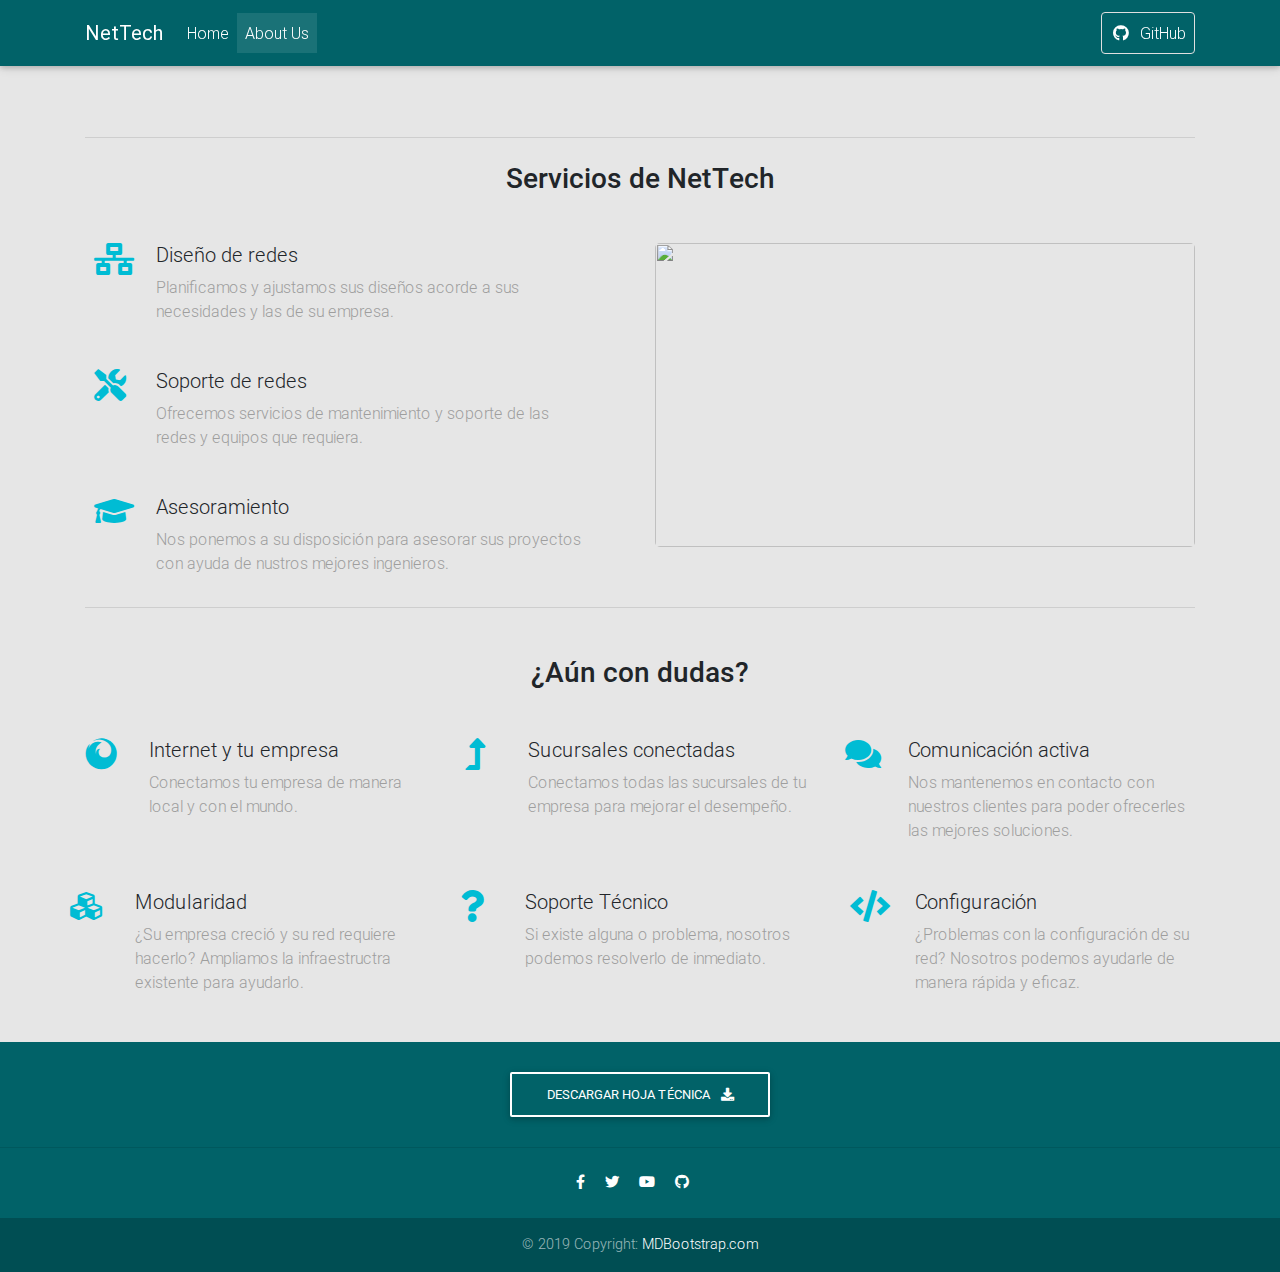
==== html/abut.html @ a933765f "Version 1" ====
<!DOCTYPE html>
<html lang="en">

<head>
  <meta charset="utf-8">
  <meta name="viewport" content="width=device-width, initial-scale=1, shrink-to-fit=no">
  <meta http-equiv="x-ua-compatible" content="ie=edge">
  <title>Sobre NetTech</title>
  <!-- Font Awesome -->
  <link rel="stylesheet" href="https://use.fontawesome.com/releases/v5.11.2/css/all.css">
  <link rel="stylesheet" href="../css/style.css">
  <!-- Bootstrap core CSS -->
  <link href="../css/bootstrap.min.css" rel="stylesheet">
  <!-- Material Design Bootstrap -->
  <link href="../css/mdb.min.css" rel="stylesheet">
  <!-- Your custom styles (optional) -->
  <link href="../css/style.min.css" rel="stylesheet">
  <style type="text/css">
    html,
    body,
    header,
    .carousel {
      height: 50%;
      background-color: #e6e6e6;
    }

    @media (min-width: 800px) and (max-width: 850px) {
      .navbar:not(.top-nav-collapse) {
        background: #323436 !important;
      }
    }
  </style>
</head>

<body>

  <header>

    <!-- Navbar #07b8b8-->
    <nav class="navbar fixed-top navbar-expand-lg navbar-dark scrolling-navbar" style="background-color: rgb(1, 98, 104) !important";>
      <div class="container">

        <!-- Brand -->
        <a class="navbar-brand" href="../index.html" target="_blank">
          <!--<img class="logo" src="img/logo.jpg"></img>-->
          <strong>NetTech</strong>
        </a>

        <!-- Collapse -->
        <button class="navbar-toggler" type="button" data-toggle="collapse" data-target="#navbarSupportedContent"
          aria-controls="navbarSupportedContent" aria-expanded="false" aria-label="Toggle navigation">
          <span class="navbar-toggler-icon"></span>
        </button>

        <!-- Links -->
        <div class="collapse navbar-collapse" id="navbarSupportedContent">

          <!-- Left -->
          <ul class="navbar-nav mr-auto">
            <li class="nav-item">
              <a class="nav-link" href="../index.html">Home</a>
            </li>
            <li class="nav-item active">
              <a class="nav-link" href="#">About Us
                <span class="sr-only">(current)</span>
              </a>
            </li>
          </ul>

          <!-- Right -->
          <ul class="navbar-nav nav-flex-icons">
            <li class="nav-item">
              <a href="https://github.com/aldo-barrios10/" class="nav-link border border-light rounded" target="_blank">
                <i class="fab fa-github mr-2"></i>GitHub
              </a>
            </li>
          </ul>
        </div>

      </div>
    </nav>
    <!-- Navbar -->

    

  </header>

  <!--Main layout-->
  <main>
    <div class="container">

      <!--Section: Main info-->


      <hr class="my-4">

      <!--Section: Main features & Quick Start-->
      <section>

        <h3 class="h3 text-center mb-5">Servicios de NetTech</h3>

        <!--Grid row-->
        <div class="row wow fadeIn">

          <!--Grid column-->
          <div class="col-lg-6 col-md-12 px-4">

            <!--First row-->
            <div class="row">
              <div class="col-1 mr-3">
                <i class="fas fa-network-wired fa-2x cyan-text"></i>
              </div>
              <div class="col-10">
                <h5 class="feature-title">Diseño de redes</h5>
                <p class="grey-text">Planificamos y ajustamos sus diseños acorde a sus necesidades y las de su empresa.</p>
              </div>
            </div>
            <!--/First row-->

            <div style="height:30px"></div>

            <!--Second row-->
            <div class="row">
              <div class="col-1 mr-3">
                <i class="fas fa-tools fa-2x cyan-text"></i>
              </div>
              <div class="col-10">
                <h5 class="feature-title">Soporte de redes</h5>
                <p class="grey-text">Ofrecemos servicios de mantenimiento y soporte de las redes y equipos que requiera.
                
                </p>
              </div>
            </div>
            <!--/Second row-->

            <div style="height:30px"></div>

            <!--Third row-->
            <div class="row">
              <div class="col-1 mr-3">
                <i class="fas fa-graduation-cap fa-2x cyan-text"></i>
              </div>
              <div class="col-10">
                <h5 class="feature-title">Asesoramiento</h5>
                <p class="grey-text">Nos ponemos a su disposición para asesorar sus proyectos con ayuda de nustros mejores ingenieros.</p>
              </div>
            </div>
            <!--/Third row-->

          </div>
          <!--/Grid column-->

          <!--Grid column-->
          <div class="col-lg-6 col-md-12">

  
            <div class="embed-responsive embed-responsive-16by9">
              <img class="embed-responsive-item" src="img/img-1.jpeg" style="border-radius: 5px;"
                ></img>
            </div>
          </div>
          <!--/Grid column-->

        </div>
        <!--/Grid row-->

      </section>
      <!--Section: Main features & Quick Start-->

      <!--Section: Not enough-->
      
      <!--Section: Not enough-->

      <hr class="mb-5">

      <!--Section: More-->
      <section>

        <h2 class="my-5 h3 text-center">¿Aún con dudas?</h2>

        <!--First row-->
        <div class="row features-small mt-5 wow fadeIn">

          <!--Grid column-->
          <div class="col-xl-4 col-lg-6">
            <!--Grid row-->
            <div class="row">
              <div class="col-2">
                <i class="fab fa-firefox fa-2x mb-1 cyan-text" aria-hidden="true"></i>
              </div>
              <div class="col-10 mb-2 pl-3">
                <h5 class="feature-title font-bold mb-1">Internet y tu empresa</h5>
                <p class="grey-text mt-2">Conectamos tu empresa de manera local y con el mundo.
                </p>
              </div>
            </div>
            <!--/Grid row-->
          </div>
          <!--/Grid column-->

          <!--Grid column-->
          <div class="col-xl-4 col-lg-6">
            <!--Grid row-->
            <div class="row">
              <div class="col-2">
                <i class="fas fa-level-up-alt fa-2x mb-1 cyan-text" aria-hidden="true"></i>
              </div>
              <div class="col-10 mb-2">
                <h5 class="feature-title font-bold mb-1">Sucursales conectadas</h5>
                <p class="grey-text mt-2">Conectamos todas las sucursales de tu empresa para mejorar el desempeño.
                </p>
              </div>
            </div>
            <!--/Grid row-->
          </div>
          <!--/Grid column-->

          <!--Grid column-->
          <div class="col-xl-4 col-lg-6">
            <!--Grid row-->
            <div class="row">
              <div class="col-2">
                <i class="fas fa-comments fa-2x mb-1 cyan-text" aria-hidden="true"></i>
              </div>
              <div class="col-10 mb-2">
                <h5 class="feature-title font-bold mb-1">Comunicación activa</h5>
                <p class="grey-text mt-2">Nos mantenemos en contacto con nuestros clientes para poder ofrecerles las mejores soluciones.
                </p>
              </div>
            </div>
            <!--/Grid row-->
          </div>
          <!--/Grid column-->

          
        <!--/First row-->

        <!--Second row-->
        <div class="row features-small mt-4 wow fadeIn">

          <!--Grid column-->
          <div class="col-xl-4 col-lg-6">
            <!--Grid row-->
            <div class="row">
              <div class="col-2">
                <i class="fas fa-cubes fa-2x mb-1 cyan-text" aria-hidden="true"></i>
              </div>
              <div class="col-10 mb-2">
                <h5 class="feature-title font-bold mb-1">Modularidad</h5>
                <p class="grey-text mt-2">¿Su empresa creció y su red requiere hacerlo? Ampliamos la infraestructra existente para ayudarlo.</p>
              </div>
            </div>
            <!--/Grid row-->
          </div>
          <!--/Grid column-->

          <!--Grid column-->
          <div class="col-xl-4 col-lg-6">
            <!--Grid row-->
            <div class="row">
              <div class="col-2">
                <i class="fas fa-question fa-2x mb-1 cyan-text" aria-hidden="true"></i>
              </div>
              <div class="col-10 mb-2">
                <h5 class="feature-title font-bold mb-1">Soporte Técnico</h5>
                <p class="grey-text mt-2">Si existe alguna o problema, nosotros podemos resolverlo de inmediato.
                </p>
              </div>
            </div>
            <!--/Grid row-->
          </div>
          <!--/Grid column-->

          <!--Grid column-->
          <!--Grid column-->
          <div class="col-xl-4 col-lg-6">
            <!--Grid row-->
            <div class="row">
              <div class="col-2">
                <i class="fas fa-code fa-2x mb-1 cyan-text" aria-hidden="true"></i>
              </div>
              <div class="col-10 mb-2">
                <h5 class="feature-title font-bold mb-1">Configuración</h5>
                <p class="grey-text mt-2">¿Problemas con la configuración de su red? Nosotros podemos ayudarle de manera rápida y eficaz.
                </p>
              </div>
            </div>
            <!--/Grid row-->
          </div>
          <!--/Grid column-->
        </div>  
        <!--/Second row-->
      </section>
      <!--Section: More-->
    </div>
  </main>
  <!--Main layout-->

  <!--Footer-->
  <footer class="page-footer text-center font-small mt-4 wow fadeIn">

    <!--Call to action-->
    <div class="pt-4">
      <a class="btn btn-outline-white" href="docs/FODA.pdf"
        target="_blank" role="button" download="">Descargar Hoja Técnica
        <i class="fas fa-download ml-2"></i>
      </a>
    </div>
    <!--/.Call to action-->

    <hr class="my-4">

    <!-- Social icons -->
    <div class="pb-4">
      <a href="https://www.facebook.com/" target="_blank">
        <i class="fab fa-facebook-f mr-3"></i>
      </a>

      <a href="https://twitter.com/" target="_blank">
        <i class="fab fa-twitter mr-3"></i>
      </a>

      <a href="https://www.youtube.com/4" target="_blank">
        <i class="fab fa-youtube mr-3"></i>
      </a>

      <a href="https://github.com/mdbootstrap/bootstrap-material-design" target="_blank">
        <i class="fab fa-github mr-3"></i>
      </a>
    </div>
    <!-- Social icons -->

    <!--Copyright-->
    <div class="footer-copyright py-3">
      © 2019 Copyright:
      <a href="https://mdbootstrap.com/education/bootstrap/" target="_blank"> MDBootstrap.com </a>
    </div>
    <!--/.Copyright-->

  </footer>
  <!--/.Footer-->

  <!-- SCRIPTS -->
  <!-- JQuery -->
  <script type="text/javascript" src="js/jquery-3.4.1.min.js"></script>
  <!-- Bootstrap tooltips -->
  <script type="text/javascript" src="js/popper.min.js"></script>
  <!-- Bootstrap core JavaScript -->
  <script type="text/javascript" src="js/bootstrap.min.js"></script>
  <!-- MDB core JavaScript -->
  <script type="text/javascript" src="js/mdb.min.js"></script>
  <!-- Initializations -->
  <script type="text/javascript">
    // Animations initialization
    new WOW().init();

  </script>
</body>

</html>
---- css/style.css ----
/* Required height of parents of the Half Page Carousel for proper displaying carousel itself */
html,
body,
.view {
  height: 100%; 
}


/* Half Page Carousel itself*/
.carousel {
  height: 50%; }
  .carousel .carousel-inner {
    height: 100%; }
    .carousel .carousel-inner .carousel-item,
    .carousel .carousel-inner .active {
      height: 100%; }

/* Adjustment for mobile devices*/
@media (max-width: 776px) {
  .carousel {
    height: 100%; } }

/* Navbar animation */
.navbar {
  background-color: rgba(0, 0, 0, 0.2); }

.top-nav-collapse {
  background-color: #929FBA; }

/* Adding color to the Navbar on mobile */
@media only screen and (max-width: 768px) {
  .navbar {
    background-color: #929FBA; } }

/* Footer color for sake of consistency with Navbar */
.page-footer {
  background-color: #929FBA; }

.logo{
  max-width: 50px;
  max-height: 50px;
}
---- css/style.min.css ----
.view,body,html{height:100%}.carousel{height:50%}.carousel .carousel-inner,.carousel .carousel-inner .active,.carousel .carousel-inner .carousel-item{height:100%}@media (max-width:776px){.carousel{height:100%}}.navbar{background-color:rgba(0,0,0,.2)}.page-footer,.top-nav-collapse{background-color:rgb(1, 98, 104)}@media only screen and (max-width:768px){.navbar{background-color:#929FBA}}
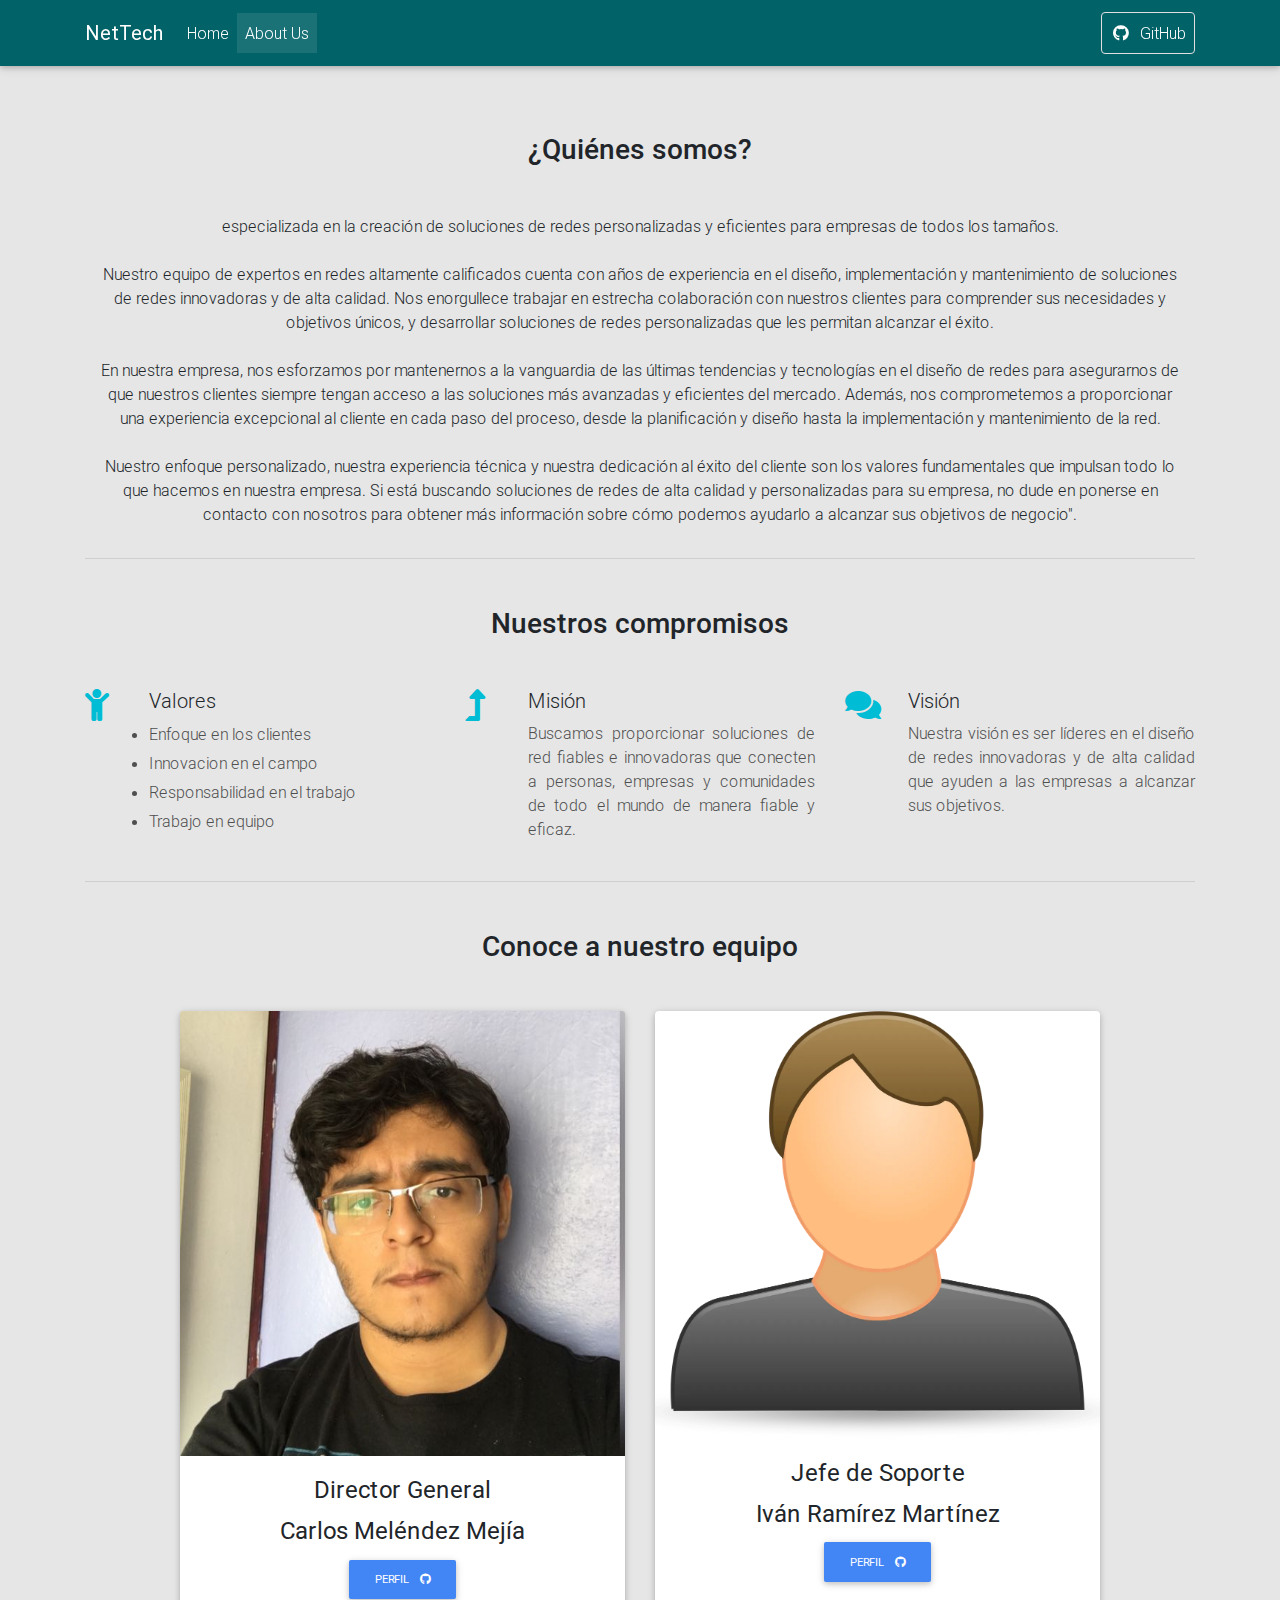
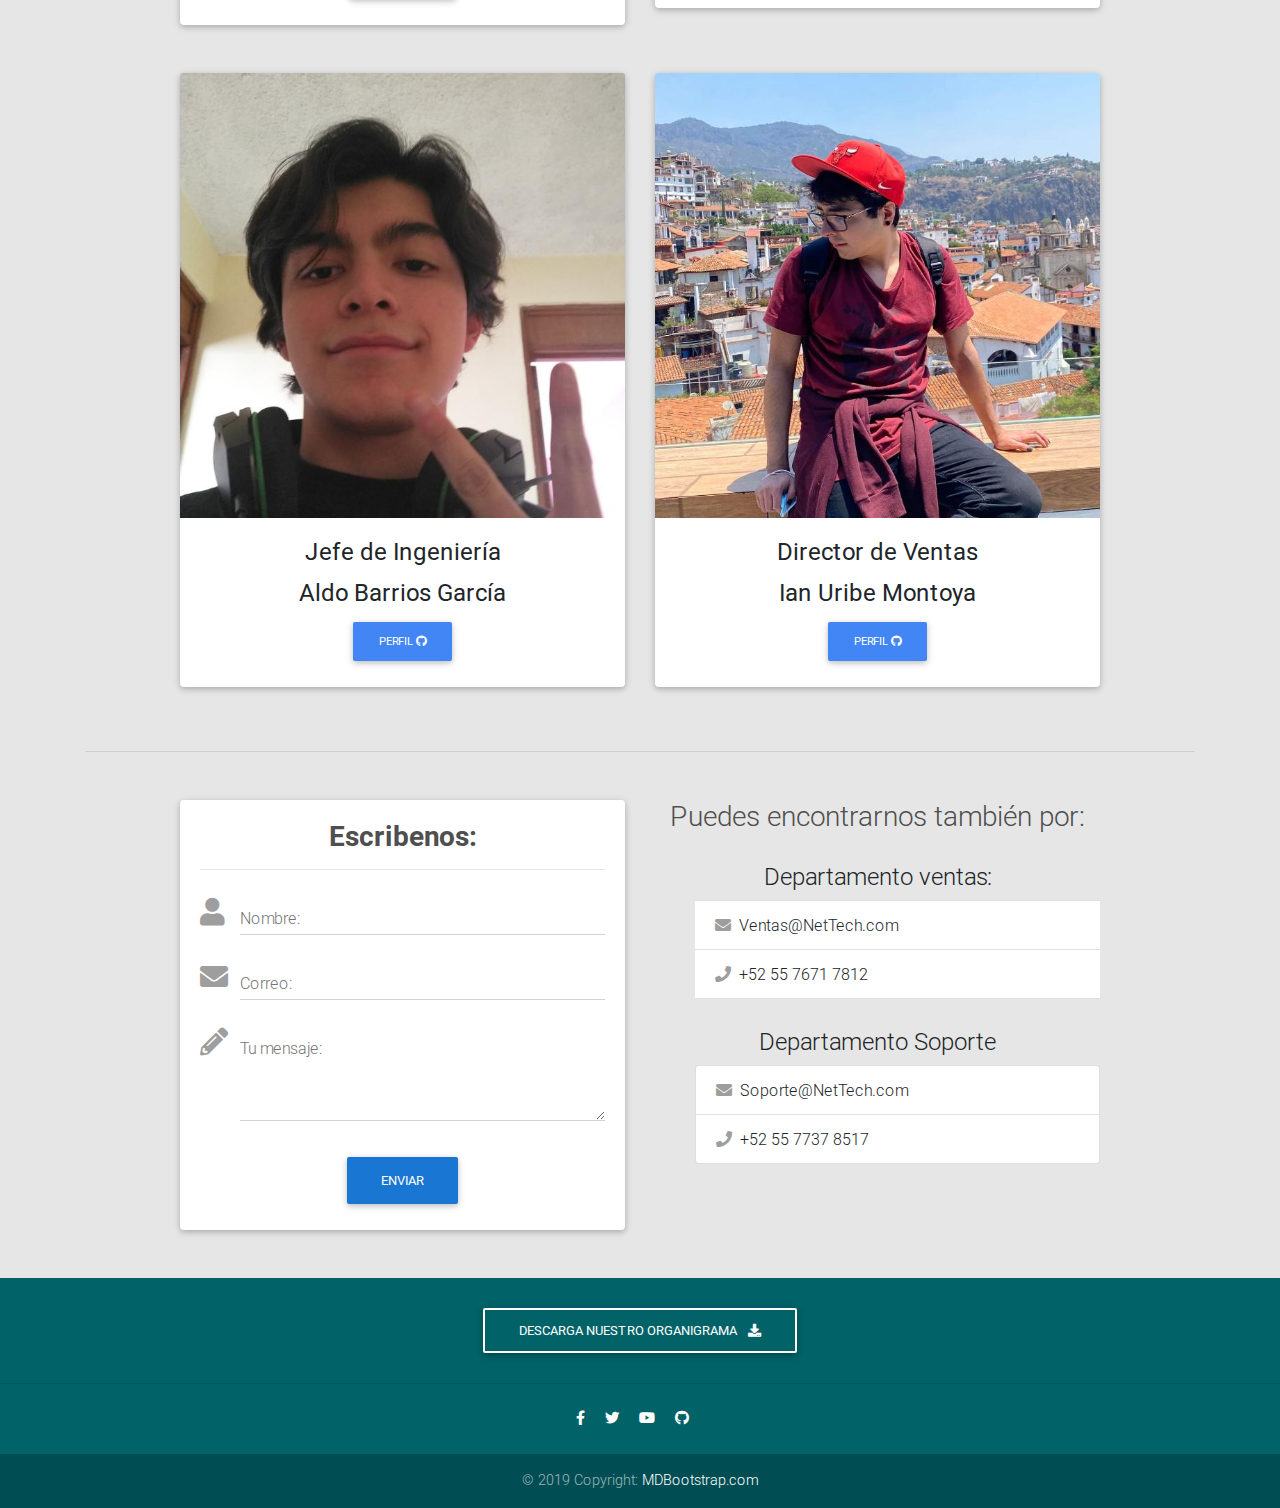
==== commit 846b1fc0: "About us e imagenes" ====
--- a/html/abut.html
+++ b/html/abut.html
@@ -1,21 +1,23 @@
 <!DOCTYPE html>
 <html lang="en">
 
-<head>
-  <meta charset="utf-8">
-  <meta name="viewport" content="width=device-width, initial-scale=1, shrink-to-fit=no">
-  <meta http-equiv="x-ua-compatible" content="ie=edge">
-  <title>Sobre NetTech</title>
-  <!-- Font Awesome -->
-  <link rel="stylesheet" href="https://use.fontawesome.com/releases/v5.11.2/css/all.css">
-  <link rel="stylesheet" href="../css/style.css">
-  <!-- Bootstrap core CSS -->
-  <link href="../css/bootstrap.min.css" rel="stylesheet">
-  <!-- Material Design Bootstrap -->
-  <link href="../css/mdb.min.css" rel="stylesheet">
-  <!-- Your custom styles (optional) -->
-  <link href="../css/style.min.css" rel="stylesheet">
-  <style type="text/css">
+  <head>
+    <meta charset="utf-8">
+    <meta name="viewport" content="width=device-width, initial-scale=1,
+      shrink-to-fit=no">
+    <meta http-equiv="x-ua-compatible" content="ie=edge">
+    <title>Sobre NetTech</title>
+    <!-- Font Awesome -->
+    <link rel="stylesheet"
+      href="https://use.fontawesome.com/releases/v5.11.2/css/all.css">
+    <link rel="stylesheet" href="../css/style.css">
+    <!-- Bootstrap core CSS -->
+    <link href="../css/bootstrap.min.css" rel="stylesheet">
+    <!-- Material Design Bootstrap -->
+    <link href="../css/mdb.min.css" rel="stylesheet">
+    <!-- Your custom styles (optional) -->
+    <link href="../css/style.min.css" rel="stylesheet">
+    <style type="text/css">
     html,
     body,
     header,
@@ -30,331 +32,483 @@
       }
     }
   </style>
-</head>
-
-<body>
-
-  <header>
-
-    <!-- Navbar #07b8b8-->
-    <nav class="navbar fixed-top navbar-expand-lg navbar-dark scrolling-navbar" style="background-color: rgb(1, 98, 104) !important";>
+  </head>
+
+  <body>
+
+    <header>
+
+      <!-- Navbar #07b8b8-->
+      <nav class="navbar fixed-top navbar-expand-lg navbar-dark
+        scrolling-navbar" style="background-color: rgb(1, 98, 104) !important";>
+        <div class="container">
+
+          <!-- Brand -->
+          <a class="navbar-brand" href="../index.html" target="_blank">
+            <!--<img class="logo" src="img/logo.jpg"></img>-->
+            <strong>NetTech</strong>
+          </a>
+
+          <!-- Collapse -->
+          <button class="navbar-toggler" type="button" data-toggle="collapse"
+            data-target="#navbarSupportedContent"
+            aria-controls="navbarSupportedContent" aria-expanded="false"
+            aria-label="Toggle navigation">
+            <span class="navbar-toggler-icon"></span>
+          </button>
+
+          <!-- Links -->
+          <div class="collapse navbar-collapse" id="navbarSupportedContent">
+            <!-- Left -->
+            <ul class="navbar-nav mr-auto">
+              <li class="nav-item">
+                <a class="nav-link" href="../index.html">Home</a>
+              </li>
+              <li class="nav-item active">
+                <a class="nav-link" href="#">About Us
+                  <span class="sr-only">(current)</span>
+                </a>
+              </li>
+            </ul>
+
+            <!-- Right -->
+            <ul class="navbar-nav nav-flex-icons">
+              <li class="nav-item">
+                <a href="https://github.com/aldo-barrios10/" class="nav-link
+                  border border-light rounded" target="_blank">
+                  <i class="fab fa-github mr-2"></i>GitHub
+                </a>
+              </li>
+            </ul>
+          </div>
+
+        </div>
+      </nav>
+      <!-- Navbar -->
+
+
+
+    </header>
+
+    <!--Main layout-->
+    <main>
       <div class="container">
 
-        <!-- Brand -->
-        <a class="navbar-brand" href="../index.html" target="_blank">
-          <!--<img class="logo" src="img/logo.jpg"></img>-->
-          <strong>NetTech</strong>
-        </a>
-
-        <!-- Collapse -->
-        <button class="navbar-toggler" type="button" data-toggle="collapse" data-target="#navbarSupportedContent"
-          aria-controls="navbarSupportedContent" aria-expanded="false" aria-label="Toggle navigation">
-          <span class="navbar-toggler-icon"></span>
-        </button>
-
-        <!-- Links -->
-        <div class="collapse navbar-collapse" id="navbarSupportedContent">
-
-          <!-- Left -->
-          <ul class="navbar-nav mr-auto">
-            <li class="nav-item">
-              <a class="nav-link" href="../index.html">Home</a>
-            </li>
-            <li class="nav-item active">
-              <a class="nav-link" href="#">About Us
-                <span class="sr-only">(current)</span>
-              </a>
-            </li>
-          </ul>
-
-          <!-- Right -->
-          <ul class="navbar-nav nav-flex-icons">
-            <li class="nav-item">
-              <a href="https://github.com/aldo-barrios10/" class="nav-link border border-light rounded" target="_blank">
-                <i class="fab fa-github mr-2"></i>GitHub
-              </a>
-            </li>
-          </ul>
+        <section>
+
+          <h3 class="h3 text-center mb-5" style="padding-top: 20px;">¿Quiénes
+            somos?</h3>
+
+          <!--Grid row-->
+          <div class=" wow fadeIn">
+
+
+            <!--Grid column-->
+            <div class="col-lg-12 col-md-14">
+
+
+              <div class="embed-responsive ">
+                <p class="text-center">especializada en la creación de soluciones de redes
+                  personalizadas y eficientes para empresas de todos los
+                  tamaños.
+                  <br>
+                  <br>
+                  Nuestro equipo de expertos en redes altamente calificados
+                  cuenta con años de experiencia en el diseño, implementación y
+                  mantenimiento de soluciones de redes innovadoras y de alta
+                  calidad. Nos enorgullece trabajar en estrecha colaboración con
+                  nuestros clientes para comprender sus necesidades y objetivos
+                  únicos, y desarrollar soluciones de redes personalizadas que
+                  les permitan alcanzar el éxito.
+                  <br>
+                  <br>
+                  En nuestra empresa, nos esforzamos por mantenernos a la
+                  vanguardia de las últimas tendencias y tecnologías en el
+                  diseño de redes para asegurarnos de que nuestros clientes
+                  siempre tengan acceso a las soluciones más avanzadas y
+                  eficientes del mercado. Además, nos comprometemos a
+                  proporcionar una experiencia excepcional al cliente en cada
+                  paso del proceso, desde la planificación y diseño hasta la
+                  implementación y mantenimiento de la red.
+                  <br>
+                  <br>
+                  Nuestro enfoque personalizado, nuestra experiencia técnica y
+                  nuestra dedicación al éxito del cliente son los valores
+                  fundamentales que impulsan todo lo que hacemos en nuestra
+                  empresa. Si está buscando soluciones de redes de alta calidad
+                  y personalizadas para su empresa, no dude en ponerse en
+                  contacto con nosotros para obtener más información sobre cómo
+                  podemos ayudarlo a alcanzar sus objetivos de negocio".
+                </p>
+              </div>
+            </div>
+            <!--/Grid column-->
+
+
+          </div>
+          <!--/Grid row-->
+
+        </section>
+        <!--Section: ¿Quiénes somos?-->
+
+        <hr class="mb-5">
+
+        <!--Section: Compromisos-->
+        <section style="max-width: 100%;">
+
+          <h2 class="my-5 h3 text-center">Nuestros compromisos </h2>
+
+          <!--First row-->
+          <div class="row features-small mt-5 wow fadeIn">
+
+            <!--Grid column-->
+            <div class="col-xl-4 col-lg-6">
+              <!--Grid row-->
+              <div class="row">
+                <div class="col-2">
+                  <i class="fa fa-child fa-2x mb-1 cyan-text"
+                    aria-hidden="true"></i>
+                </div>
+                <div class="col-10 mb-2 pl-3">
+                  <h5 class="feature-title font-bold mb-1">Valores</h5>
+                  <ul class="list-group" style="margin-bottom: 20px;">
+                    <li class="list-group-flush dark-grey-text"
+                      style="margin-top: 5px;">Enfoque en los clientes</li>
+                    <li class="list-group-flush dark-grey-text"
+                      style="margin-top: 5px;">Innovacion en el campo</li>
+                    <li class="list-group-flush dark-grey-text"
+                      style="margin-top: 5px;">Responsabilidad en el trabajo</li>
+                    <li class="list-group-flush dark-grey-text"
+                      style="margin-top: 5px;">Trabajo en equipo</li>
+                  </ul>
+                </div>
+              </div>
+              <!--/Grid row-->
+            </div>
+            <!--/Grid column-->
+            <!--Grid column-->
+            <div class="col-xl-4 col-lg-6">
+              <!--Grid row-->
+              <div class="row">
+                <div class="col-2">
+                  <i class="fas fa-level-up-alt fa-2x mb-1 cyan-text"
+                    aria-hidden="true"></i>
+                </div>
+                <div class="col-10 mb-2">
+                  <h5 class="feature-title font-bold mb-1">Misión</h5>
+                  <p class="grey-text mt-2 text-justify dark-grey-text">
+                    Buscamos proporcionar soluciones de red fiables e
+                    innovadoras que conecten a personas, empresas y comunidades
+                    de todo el mundo de manera fiable y eficaz.
+                  </p>
+                </div>
+              </div>
+              <!--/Grid row-->
+            </div>
+            <!--/Grid column-->
+            <!--Grid column-->
+            <div class="col-xl-4 col-lg-6">
+              <!--Grid row-->
+              <div class="row">
+                <div class="col-2">
+                  <i class="fas fa-comments fa-2x mb-1 cyan-text"
+                    aria-hidden="true"></i>
+                </div>
+                <div class="col-10 mb-2">
+                  <h5 class="feature-title font-bold mb-1">Visión</h5>
+                  <p class="grey-text mt-2 text-justify dark-grey-text">
+                    Nuestra visión es ser líderes en el diseño de redes
+                    innovadoras y de alta calidad que ayuden a las empresas a
+                    alcanzar sus objetivos.
+                  </p>
+                </div>
+              </div>
+              <!--/Grid row-->
+            </div>
+            <!--/Grid column-->
+            <!--/First row-->
+        </section>
+        <!--Section: Compromisos-->
+
+        <hr class="mb-5">
+
+        <!------------------------PERSONAL Y ORGANIGRAMA------------------------------------------------->
+        <section class="text-center">
+
+          <h2 class="my-5 h3 text-center">Conoce a nuestro equipo</h2>
+          <!--Grid row-->
+          <div class="row mb-3 wow fadeIn justify-content-center">
+
+            <!--Grid column-->
+            <div class="col-lg-5 col-md-12 mb-5">
+
+              <!--Card-->
+              <div class="card">
+
+                <!--Card image-->
+                <div class="view overlay">
+                  <img src="../img/perfiles/DG.jpg" class="card-img-top"
+                    alt="">
+                  <a href="https://github.com/" target="_blank">
+                    <div class="mask rgba-white-slight"></div>
+                  </a>
+                </div>
+
+                <!--Card content-->
+                <div class="card-body">
+                  <!--Title-->
+                  <h4 class="card-title">Director General</h4>
+                  <h4>Carlos Meléndez Mejía</h4>
+                  <!--Text-->
+                  <a href="https://github.com/" target="_blank" class="btn
+                    btn-primary btn-md">Perfil
+                    <i class="fab fa-github ml-2"></i>
+                  </a>
+                </div>
+
+              </div>
+              <!--/.Card-->
+
+            </div>
+            <!--Grid column-->
+
+            <!--Grid column-->
+            <div class="col-lg-5 col-md-12 mb-5">
+
+              <!--Card-->
+              <div class="card">
+
+                <!--Card image-->
+                <div class="view overlay">
+                  <img src="../img/perfiles/user.webp" class="card-img-top"
+                    alt="">
+                  <a href="https://github.com/" target="_blank">
+                    <div class="mask rgba-white-slight"></div>
+                  </a>
+                </div>
+
+                <!--Card content-->
+                <div class="card-body">
+                  <!--Title-->
+                  <h4 class="card-title">Jefe de Soporte</h4>
+                  <h4>Iván Ramírez Martínez</h4>
+                  <!--Text-->
+
+                  <a href="https://github.com/" target="_blank" class="btn
+                    btn-primary btn-md">Perfil
+                    <i class="fab fa-github ml-2"></i>
+                  </a>
+                </div>
+
+              </div>
+              <!--/.Card-->
+
+            </div>
+            <!--Grid column-->
+
+            <!--Grid column-->
+            <div class="col-lg-5 col-md-12 mb-5">
+
+              <!--Card-->
+              <div class="card">
+
+                <!--Card image-->
+                <div class="view overlay">
+                  <img src="../img/perfiles/JI.jpg" class="card-img-top"
+                    alt="">
+                  <a href="https://github.com/aldo-barrios10" target="_blank">
+                    <div class="mask rgba-white-slight"></div>
+                  </a>
+                </div>
+
+                <!--Card content-->
+                <div class="card-body">
+                  <!--Title-->
+                  <h4 class="card-title">Jefe de Ingeniería</h4>
+                  <!--Text-->
+                  <h4>Aldo Barrios García</h4>
+                  <a href="https://github.com/aldo-barrios10" target="_blank"
+                    class="btn btn-primary btn-md">Perfil
+                    <i class="fab fa-github mi-2"></i>
+                  </a>
+                </div>
+
+              </div>
+              <!--/.Card-->
+
+            </div>
+            <!--Grid column-->
+
+            <!--Grid column-->
+            <div class="col-lg-5 col-md-12 mb-5">
+
+              <!--Card-->
+              <div class="card">
+
+                <!--Card image-->
+                <div class="view overlay">
+                  <img src="../img/perfiles/JV.enc" class="card-img-top"
+                    alt="">
+                  <a href="https://github.com/" target="_blank">
+                    <div class="mask rgba-white-slight"></div>
+                  </a>
+                </div>
+
+                <!--Card content-->
+                <div class="card-body">
+                  <!--Title-->
+                  <h4 class="card-title">Director de Ventas</h4>
+                  <!--Text-->
+                  <h4>Ian Uribe Montoya</h4>
+                  <a href="https://github.com/" target="_blank" class="btn
+                    btn-primary btn-md">Perfil
+                    <i class="fab fa-github mi-2"></i>
+                  </a>
+                </div>
+
+              </div>
+              <!--/.Card-->
+
+            </div>
+            <!--Grid column-->
+          </div>
+          <!--Grid row-->
+
+        </section>
+
+        <hr class="mb-5">
+
+        <section >
+          <div class="row mb-3 wow fadeIn justify-content-center">
+            <div class="col-md-5 col-xl-5 mb-4">
+
+              <!--Card-->
+              <div class="card">
+
+                <!--Card content-->
+                <div class="card-body">
+
+                  <!-- Form -->
+                  <form name="">
+                    <!-- Heading -->
+                    <h3 class="dark-grey-text text-center">
+                      <strong>Escribenos:</strong>
+                    </h3>
+                    <hr>
+
+                    <div class="md-form">
+                      <i class="fas fa-user prefix grey-text"></i>
+                      <input type="text" id="form3" class="form-control">
+                      <label for="form3">Nombre:</label>
+                    </div>
+                    <div class="md-form">
+                      <i class="fas fa-envelope prefix grey-text"></i>
+                      <input type="text" id="form2" class="form-control">
+                      <label for="form2">Correo:</label>
+                    </div>
+
+                    <div class="md-form">
+                      <i class="fas fa-pencil-alt prefix grey-text"></i>
+                      <textarea type="text" id="form8" class="md-textarea"></textarea>
+                      <label for="form2">Tu mensaje:</label>
+                    </div>
+
+                    <div class="text-center">
+                      <button class="btn btn-blue">Enviar</button>
+                    </div>
+
+                  </form>
+                  <!-- Form -->
+
+                </div>
+
+              </div>
+              <!--/.Card-->
+
+            </div>
+            <div class="col-lg-5 col-md-12 mb-5">
+              <h3 class="title text-center dark-grey-text" style="margin-bottom: 30px;">Puedes encontrarnos también por:</h3>
+
+              <h4 class="text-center">Departamento ventas:</h4>
+              
+              <ul class="list-group-flush"style="margin-bottom: 30px;">
+                <li class="list-group-item "> <i class="fa fa-envelope mr-2  grey-text""></i>Ventas@NetTech.com</li>
+                <li class="list-group-item"><i class="fas fa-phone mr-2  grey-text""></i>+52 55 7671 7812</li>
+              </ul>
+              <h4 class="text-center">Departamento Soporte</h4>
+              <ul>
+                <li class="list-group-item"><i class="fa fa-envelope mr-2 grey-text"></i>Soporte@NetTech.com</li>
+                <li class="list-group-item"><i class="fas fa-phone mr-2  grey-text""></i>+52 55 7737 8517</li>
+              </ul>
+            </div>
+          </div>
+        </section>
+          
         </div>
-
-      </div>
-    </nav>
-    <!-- Navbar -->
-
-    
-
-  </header>
-
-  <!--Main layout-->
-  <main>
-    <div class="container">
-
-      <!--Section: Main info-->
-
-
-      <hr class="my-4">
-
-      <!--Section: Main features & Quick Start-->
-      <section>
-
-        <h3 class="h3 text-center mb-5">Servicios de NetTech</h3>
-
-        <!--Grid row-->
-        <div class="row wow fadeIn">
-
-          <!--Grid column-->
-          <div class="col-lg-6 col-md-12 px-4">
-
-            <!--First row-->
-            <div class="row">
-              <div class="col-1 mr-3">
-                <i class="fas fa-network-wired fa-2x cyan-text"></i>
-              </div>
-              <div class="col-10">
-                <h5 class="feature-title">Diseño de redes</h5>
-                <p class="grey-text">Planificamos y ajustamos sus diseños acorde a sus necesidades y las de su empresa.</p>
-              </div>
-            </div>
-            <!--/First row-->
-
-            <div style="height:30px"></div>
-
-            <!--Second row-->
-            <div class="row">
-              <div class="col-1 mr-3">
-                <i class="fas fa-tools fa-2x cyan-text"></i>
-              </div>
-              <div class="col-10">
-                <h5 class="feature-title">Soporte de redes</h5>
-                <p class="grey-text">Ofrecemos servicios de mantenimiento y soporte de las redes y equipos que requiera.
-                
-                </p>
-              </div>
-            </div>
-            <!--/Second row-->
-
-            <div style="height:30px"></div>
-
-            <!--Third row-->
-            <div class="row">
-              <div class="col-1 mr-3">
-                <i class="fas fa-graduation-cap fa-2x cyan-text"></i>
-              </div>
-              <div class="col-10">
-                <h5 class="feature-title">Asesoramiento</h5>
-                <p class="grey-text">Nos ponemos a su disposición para asesorar sus proyectos con ayuda de nustros mejores ingenieros.</p>
-              </div>
-            </div>
-            <!--/Third row-->
-
-          </div>
-          <!--/Grid column-->
-
-          <!--Grid column-->
-          <div class="col-lg-6 col-md-12">
-
-  
-            <div class="embed-responsive embed-responsive-16by9">
-              <img class="embed-responsive-item" src="img/img-1.jpeg" style="border-radius: 5px;"
-                ></img>
-            </div>
-          </div>
-          <!--/Grid column-->
-
+      </main>
+      <!--Main layout-->
+
+      <!--Footer-->
+      <footer class="page-footer text-center font-small mt-4 wow fadeIn">
+        <!--Call to action-->
+        <div class="pt-4">
+          <a class="btn btn-outline-white" href="docs/FODA.pdf"
+            target="_blank" role="button" download="">Descarga nuestro
+            organigrama
+            <i class="fas fa-download ml-2"></i>
+          </a>
         </div>
-        <!--/Grid row-->
-
-      </section>
-      <!--Section: Main features & Quick Start-->
-
-      <!--Section: Not enough-->
-      
-      <!--Section: Not enough-->
-
-      <hr class="mb-5">
-
-      <!--Section: More-->
-      <section>
-
-        <h2 class="my-5 h3 text-center">¿Aún con dudas?</h2>
-
-        <!--First row-->
-        <div class="row features-small mt-5 wow fadeIn">
-
-          <!--Grid column-->
-          <div class="col-xl-4 col-lg-6">
-            <!--Grid row-->
-            <div class="row">
-              <div class="col-2">
-                <i class="fab fa-firefox fa-2x mb-1 cyan-text" aria-hidden="true"></i>
-              </div>
-              <div class="col-10 mb-2 pl-3">
-                <h5 class="feature-title font-bold mb-1">Internet y tu empresa</h5>
-                <p class="grey-text mt-2">Conectamos tu empresa de manera local y con el mundo.
-                </p>
-              </div>
-            </div>
-            <!--/Grid row-->
-          </div>
-          <!--/Grid column-->
-
-          <!--Grid column-->
-          <div class="col-xl-4 col-lg-6">
-            <!--Grid row-->
-            <div class="row">
-              <div class="col-2">
-                <i class="fas fa-level-up-alt fa-2x mb-1 cyan-text" aria-hidden="true"></i>
-              </div>
-              <div class="col-10 mb-2">
-                <h5 class="feature-title font-bold mb-1">Sucursales conectadas</h5>
-                <p class="grey-text mt-2">Conectamos todas las sucursales de tu empresa para mejorar el desempeño.
-                </p>
-              </div>
-            </div>
-            <!--/Grid row-->
-          </div>
-          <!--/Grid column-->
-
-          <!--Grid column-->
-          <div class="col-xl-4 col-lg-6">
-            <!--Grid row-->
-            <div class="row">
-              <div class="col-2">
-                <i class="fas fa-comments fa-2x mb-1 cyan-text" aria-hidden="true"></i>
-              </div>
-              <div class="col-10 mb-2">
-                <h5 class="feature-title font-bold mb-1">Comunicación activa</h5>
-                <p class="grey-text mt-2">Nos mantenemos en contacto con nuestros clientes para poder ofrecerles las mejores soluciones.
-                </p>
-              </div>
-            </div>
-            <!--/Grid row-->
-          </div>
-          <!--/Grid column-->
-
-          
-        <!--/First row-->
-
-        <!--Second row-->
-        <div class="row features-small mt-4 wow fadeIn">
-
-          <!--Grid column-->
-          <div class="col-xl-4 col-lg-6">
-            <!--Grid row-->
-            <div class="row">
-              <div class="col-2">
-                <i class="fas fa-cubes fa-2x mb-1 cyan-text" aria-hidden="true"></i>
-              </div>
-              <div class="col-10 mb-2">
-                <h5 class="feature-title font-bold mb-1">Modularidad</h5>
-                <p class="grey-text mt-2">¿Su empresa creció y su red requiere hacerlo? Ampliamos la infraestructra existente para ayudarlo.</p>
-              </div>
-            </div>
-            <!--/Grid row-->
-          </div>
-          <!--/Grid column-->
-
-          <!--Grid column-->
-          <div class="col-xl-4 col-lg-6">
-            <!--Grid row-->
-            <div class="row">
-              <div class="col-2">
-                <i class="fas fa-question fa-2x mb-1 cyan-text" aria-hidden="true"></i>
-              </div>
-              <div class="col-10 mb-2">
-                <h5 class="feature-title font-bold mb-1">Soporte Técnico</h5>
-                <p class="grey-text mt-2">Si existe alguna o problema, nosotros podemos resolverlo de inmediato.
-                </p>
-              </div>
-            </div>
-            <!--/Grid row-->
-          </div>
-          <!--/Grid column-->
-
-          <!--Grid column-->
-          <!--Grid column-->
-          <div class="col-xl-4 col-lg-6">
-            <!--Grid row-->
-            <div class="row">
-              <div class="col-2">
-                <i class="fas fa-code fa-2x mb-1 cyan-text" aria-hidden="true"></i>
-              </div>
-              <div class="col-10 mb-2">
-                <h5 class="feature-title font-bold mb-1">Configuración</h5>
-                <p class="grey-text mt-2">¿Problemas con la configuración de su red? Nosotros podemos ayudarle de manera rápida y eficaz.
-                </p>
-              </div>
-            </div>
-            <!--/Grid row-->
-          </div>
-          <!--/Grid column-->
-        </div>  
-        <!--/Second row-->
-      </section>
-      <!--Section: More-->
-    </div>
-  </main>
-  <!--Main layout-->
-
-  <!--Footer-->
-  <footer class="page-footer text-center font-small mt-4 wow fadeIn">
-
-    <!--Call to action-->
-    <div class="pt-4">
-      <a class="btn btn-outline-white" href="docs/FODA.pdf"
-        target="_blank" role="button" download="">Descargar Hoja Técnica
-        <i class="fas fa-download ml-2"></i>
-      </a>
-    </div>
-    <!--/.Call to action-->
-
-    <hr class="my-4">
-
-    <!-- Social icons -->
-    <div class="pb-4">
-      <a href="https://www.facebook.com/" target="_blank">
-        <i class="fab fa-facebook-f mr-3"></i>
-      </a>
-
-      <a href="https://twitter.com/" target="_blank">
-        <i class="fab fa-twitter mr-3"></i>
-      </a>
-
-      <a href="https://www.youtube.com/4" target="_blank">
-        <i class="fab fa-youtube mr-3"></i>
-      </a>
-
-      <a href="https://github.com/mdbootstrap/bootstrap-material-design" target="_blank">
-        <i class="fab fa-github mr-3"></i>
-      </a>
-    </div>
-    <!-- Social icons -->
-
-    <!--Copyright-->
-    <div class="footer-copyright py-3">
-      © 2019 Copyright:
-      <a href="https://mdbootstrap.com/education/bootstrap/" target="_blank"> MDBootstrap.com </a>
-    </div>
-    <!--/.Copyright-->
-
-  </footer>
-  <!--/.Footer-->
-
-  <!-- SCRIPTS -->
-  <!-- JQuery -->
-  <script type="text/javascript" src="js/jquery-3.4.1.min.js"></script>
-  <!-- Bootstrap tooltips -->
-  <script type="text/javascript" src="js/popper.min.js"></script>
-  <!-- Bootstrap core JavaScript -->
-  <script type="text/javascript" src="js/bootstrap.min.js"></script>
-  <!-- MDB core JavaScript -->
-  <script type="text/javascript" src="js/mdb.min.js"></script>
-  <!-- Initializations -->
-  <script type="text/javascript">
+        <!--/.Call to action-->
+
+        <hr class="my-4">
+
+        <!-- Social icons -->
+        <div class="pb-4">
+          <a href="https://www.facebook.com/" target="_blank">
+            <i class="fab fa-facebook-f mr-3"></i>
+          </a>
+
+          <a href="https://twitter.com/" target="_blank">
+            <i class="fab fa-twitter mr-3"></i>
+          </a>
+
+          <a href="https://www.youtube.com/" target="_blank">
+            <i class="fab fa-youtube mr-3"></i>
+          </a>
+
+          <a href="https://github.com/aldo-barrios10/ProyectoBootstrap"
+            target="_blank">
+            <i class="fab fa-github mr-3"></i>
+          </a>
+        </div>
+        <!-- Social icons -->
+
+        <!--Copyright-->
+        <div class="footer-copyright py-3">
+          © 2019 Copyright:
+          <a href="https://mdbootstrap.com/education/bootstrap/"
+            target="_blank"> MDBootstrap.com </a>
+        </div>
+        <!--/.Copyright-->
+
+      </footer>
+      <!--/.Footer-->
+
+      <!-- SCRIPTS -->
+      <!-- JQuery -->
+      <script type="text/javascript" src="../js/jquery-3.4.1.min.js"></script>
+      <!-- Bootstrap tooltips -->
+      <script type="text/javascript" src="../js/popper.min.js"></script>
+      <!-- Bootstrap core JavaScript -->
+      <script type="text/javascript" src="../js/bootstrap.min.js"></script>
+      <!-- MDB core JavaScript -->
+      <script type="text/javascript" src="../js/mdb.min.js"></script>
+      <!-- Initializations -->
+      <script type="text/javascript">
     // Animations initialization
     new WOW().init();
 
   </script>
-</body>
-
-</html>+    </body>
+
+  </html>